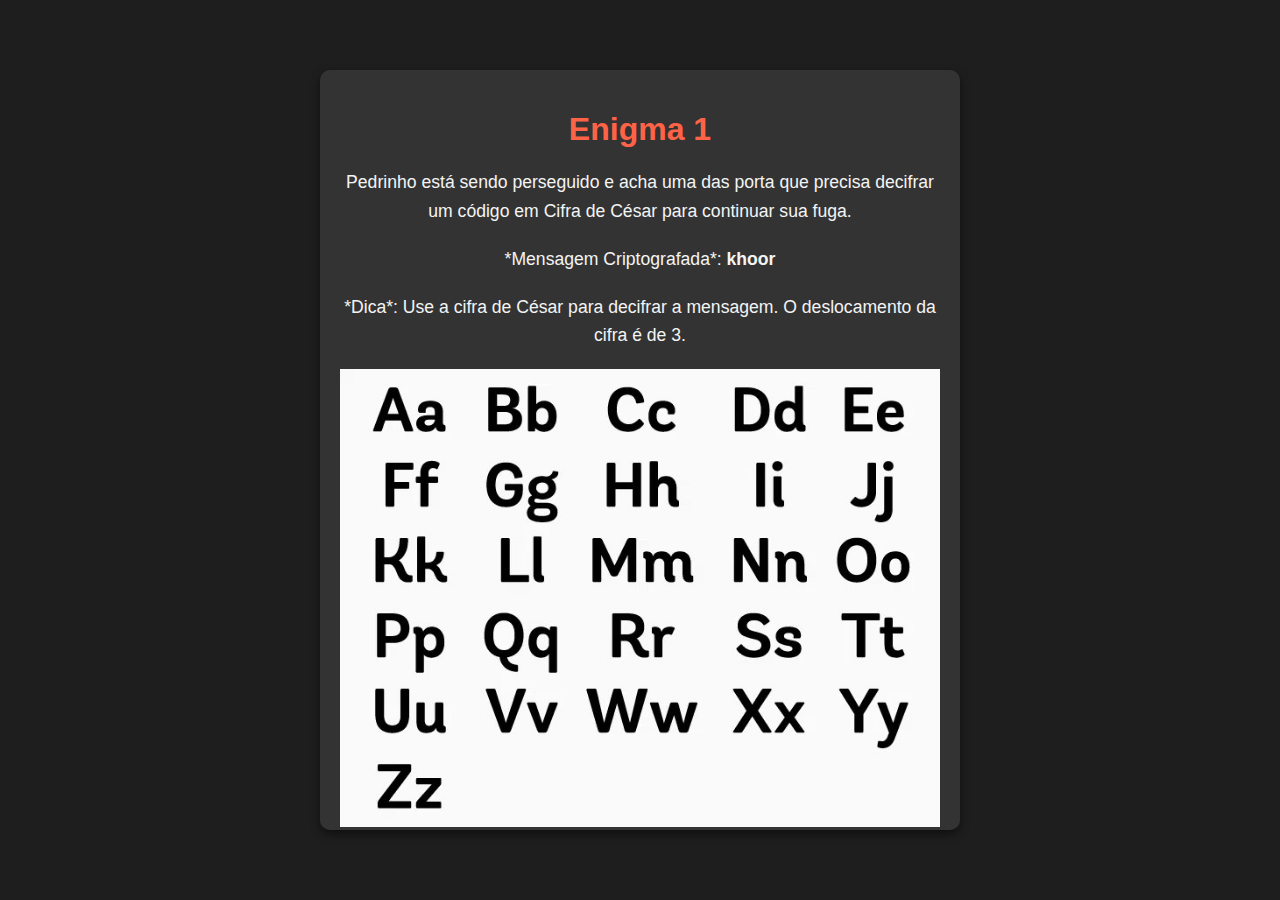
==== RPG/Enigma1.html @ edfa2fd8 "Add files via upload" ====
<!DOCTYPE html>
<html lang="pt-br">
<head>
    <meta charset="UTF-8">
    <meta name="viewport" content="width=device-width, initial-scale=1.0">
    <title>Enigma 1 - Cifra de César</title>
    <link rel="stylesheet" href="styles.css">
</head>
<body>
    <div class="container">
        <h1>Enigma 1</h1>
        <p class="intro-text">Pedrinho está sendo perseguido e acha uma das porta que precisa decifrar um código em Cifra de César para continuar sua fuga.</p>
        <p class="intro-text">*Mensagem Criptografada*: <strong>khoor</strong></p>
        <p class="intro-text">*Dica*: Use a cifra de César para decifrar a mensagem. O deslocamento da cifra é de 3.</p>
        <div>
            <img src="alfabeto.jpg" alt="">
        </div>
        <div class="input-container">
            <label for="user-input">Digite a mensagem decifrada:</label>
            <input type="text" id="user-input" placeholder="Resposta">
            <button id="submit-answer">Enviar</button>
        </div>
        <p id="result-message"></p>
        <p id="attempts-left">Tentativas restantes: 2</p>
    </div>
    <script src="script.js"></script>
</body> 
</html>
---- RPG/styles.css ----
body {
    font-family: 'Arial', sans-serif;
    margin: 0;
    padding: 0;
    background: #1e1e1e;
    color: #f4f4f4;
    display: flex;
    justify-content: center;
    align-items: center;
    height: 100vh;
    overflow-x: hidden;
}

.container {
    text-align: center;
    max-width: 600px;
    padding: 20px;
    background: #333;
    border-radius: 10px;
    box-shadow: 0 4px 10px rgba(0, 0, 0, 0.5);
    overflow-y: auto; 
    max-height: 80vh; 
}

h1 {
    font-size: 2rem;
    color: #ff6347;
    margin-bottom: 20px;
}

.intro-text {
    font-size: 1.1rem;
    line-height: 1.6;
    margin-bottom: 20px;
}

.vigenere-container {
    width: 100%;
    margin: 20px 0;
    display: flex;
    justify-content: center; 
}

.vigenere-container img {
    width: 100%;
    max-width: 500px;
    height: auto;
}

.input-container {
    margin-top: 20px;
}

input[type="text"] {
    font-size: 1.2rem;
    padding: 10px;
    width: 80%;
    margin-bottom: 10px;
    border-radius: 5px;
    border: none;
}

button {
    font-size: 1.2rem;
    padding: 10px 20px;
    background: #ff6347;
    border: none;
    color: white;
    border-radius: 5px;
    cursor: pointer;
    transition: background 0.3s;
}

button:hover {
    background: #e5533f;
}

#result-message {
    margin-top: 20px;
    font-size: 1.2rem;
}

img {
    max-width: 100%; 
    height: auto; 
    display: block; 
    margin: 0 auto; 
}

.container1 {
    max-width: 800px;
    margin: 0 auto;
    text-align: center;
    padding: 20px;
}

.finalh {
    color: #4CAF50;
    font-size: 2.5em;
    margin-bottom: 20px;
}

#restart-game {
    padding: 10px 20px;
    background-color: #4CAF50;
    color: white;
    font-size: 1.2em;
    border: none;
    border-radius: 5px;
    cursor: pointer;
}

#restart-game:hover {
    background-color: #45a049;
}
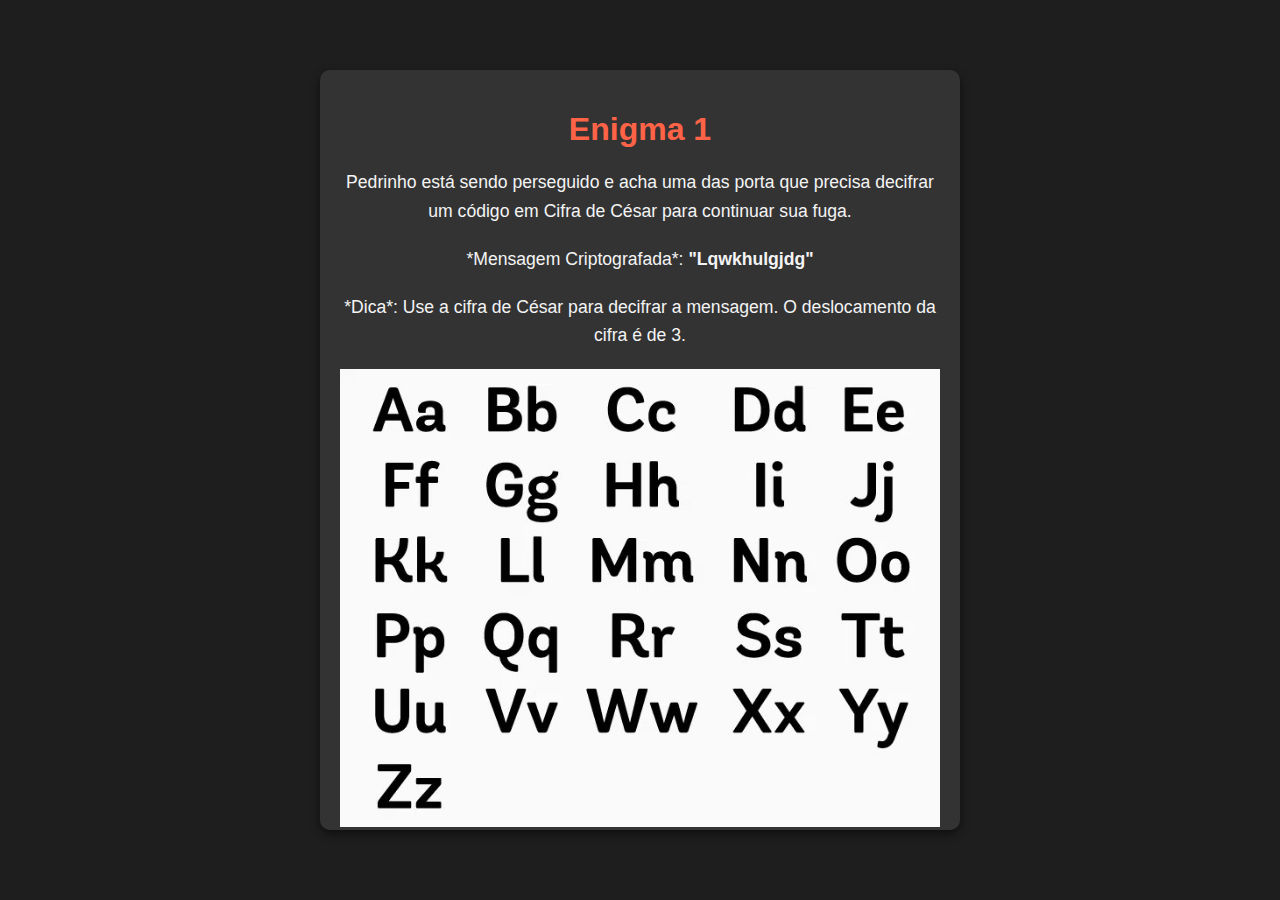
==== commit 9587b866: "Update Enigma1.html" ====
--- a/RPG/Enigma1.html
+++ b/RPG/Enigma1.html
@@ -10,7 +10,7 @@
     <div class="container">
         <h1>Enigma 1</h1>
         <p class="intro-text">Pedrinho está sendo perseguido e acha uma das porta que precisa decifrar um código em Cifra de César para continuar sua fuga.</p>
-        <p class="intro-text">*Mensagem Criptografada*: <strong>khoor</strong></p>
+        <p class="intro-text">*Mensagem Criptografada*: <strong>"Lqwkhulgjdg"</strong></p>
         <p class="intro-text">*Dica*: Use a cifra de César para decifrar a mensagem. O deslocamento da cifra é de 3.</p>
         <div>
             <img src="alfabeto.jpg" alt="">
--- a/RPG/styles.css
+++ b/RPG/styles.css
@@ -34,14 +34,14 @@
     margin-bottom: 20px;
 }
 
-.vigenere-container {
+.matriz-container {
     width: 100%;
     margin: 20px 0;
     display: flex;
     justify-content: center; 
 }
 
-.vigenere-container img {
+.matriz-container img {
     width: 100%;
     max-width: 500px;
     height: auto;
@@ -113,3 +113,7 @@
 #restart-game:hover {
     background-color: #45a049;
 }
+
+a{
+    color: transparent;
+}
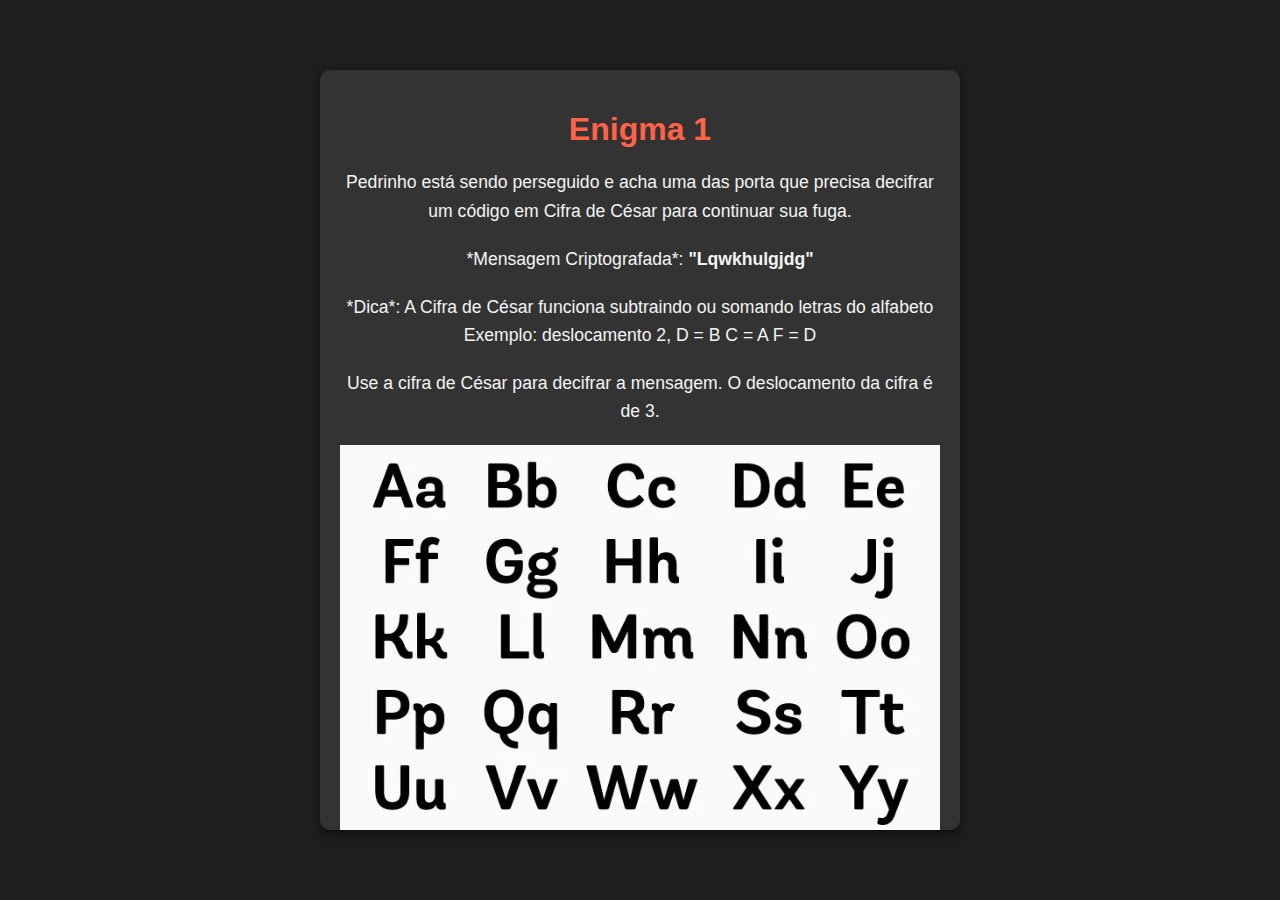
==== commit 4ff270b4: "Update Enigma1.html" ====
--- a/RPG/Enigma1.html
+++ b/RPG/Enigma1.html
@@ -11,7 +11,8 @@
         <h1>Enigma 1</h1>
         <p class="intro-text">Pedrinho está sendo perseguido e acha uma das porta que precisa decifrar um código em Cifra de César para continuar sua fuga.</p>
         <p class="intro-text">*Mensagem Criptografada*: <strong>"Lqwkhulgjdg"</strong></p>
-        <p class="intro-text">*Dica*: Use a cifra de César para decifrar a mensagem. O deslocamento da cifra é de 3.</p>
+        <p class="intro-text">*Dica*: A Cifra de César funciona subtraindo ou somando letras do alfabeto Exemplo: deslocamento 2, D = B  C = A F = D</p>
+        <p class="intro-text">Use a cifra de César para decifrar a mensagem. O deslocamento da cifra é de 3.</p>
         <div>
             <img src="alfabeto.jpg" alt="">
         </div>
